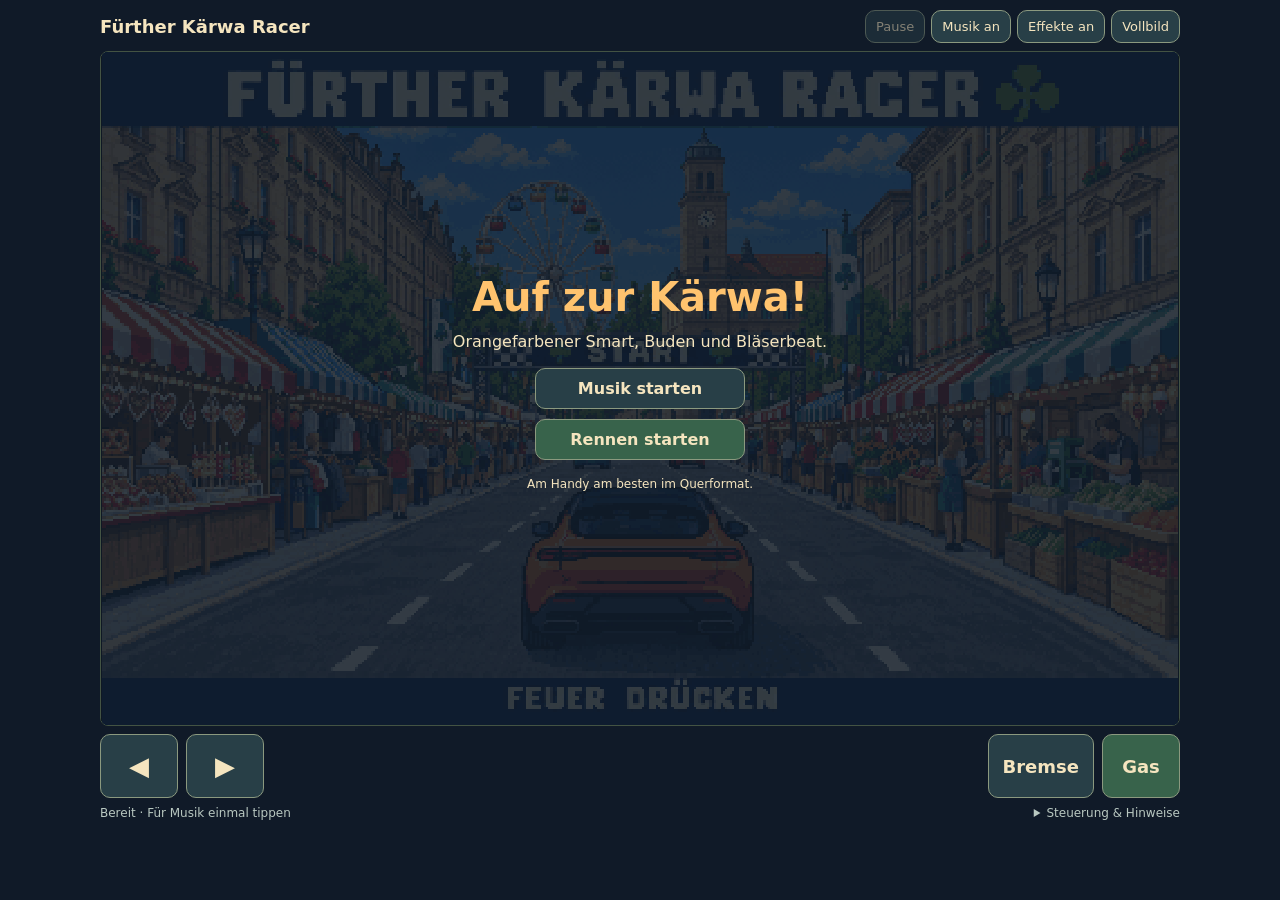
==== index.html @ c299eda7 "Browser-Version hochgeladen" ====
<!doctype html>
<html lang="de"><head><meta charset="utf-8"><meta name="viewport" content="width=device-width,initial-scale=1,viewport-fit=cover"><meta name="theme-color" content="#172638"><title>Fürther Kärwa Racer</title><link rel="stylesheet" href="style.css"></head>
<body><main id="app">
<header><strong>Fürther Kärwa Racer</strong><nav aria-label="Spieleinstellungen"><button id="pause" disabled>Pause</button><button id="music" aria-pressed="true" disabled>Musik an</button><button id="sound" aria-pressed="true" disabled>Effekte an</button><button id="full">Vollbild</button></nav></header>
<section id="stage" aria-label="Rennspiel"><canvas id="game" width="480" height="300" aria-label="Kärwa Rennstrecke"></canvas><div id="loading" role="status">Das Rennen wird geladen …</div><div id="welcome" hidden><h1>Auf zur Kärwa!</h1><p>Orangefarbener Smart, Buden und Bläserbeat.</p><button id="listen" disabled>Musik starten</button><button id="start" disabled>Rennen starten</button><p class="small">Am Handy am besten im Querformat.</p></div><div id="rotate">Für mehr Sicht: Handy quer halten.</div></section>
<section id="controls" aria-label="Touchsteuerung"><div class="steering"><button data-control="left" aria-label="Links lenken">◀</button><button data-control="right" aria-label="Rechts lenken">▶</button></div><button id="restart" hidden>Neues Rennen</button><div class="pedals"><button data-control="brake">Bremse</button><button data-control="gas" class="gas">Gas</button></div></section>
<footer><span id="status" role="status">Lädt …</span><details><summary>Steuerung & Hinweise</summary><p>Touch: Lenken und Gas gleichzeitig halten. Tastatur: ← / → lenken, Leertaste oder ↑ Gas, ↓ Bremse. P Pause, R neues Rennen, M Musik, S Effekte, J Joystick wechseln. USB-Gamepads: links/rechts lenken, Taste 1 Gas, Achse nach hinten oder Taste 2 Bremse.</p><p>Bei App-Wechsel pausiert das Rennen. Bestzeiten bleiben in diesem Browser gespeichert, soweit dessen Einstellungen das erlauben. <a href="lizenzen/FluidR3-Credits-und-Lizenz.txt">Instrument-Samples</a> · <a href="lizenzen/Geraeusche.txt">Geräusche</a></p></details></footer>
</main><script src="engine.js"></script><script src="game.js"></script></body></html>
---- style.css ----
:root{color-scheme:dark;font-family:system-ui,sans-serif;background:#101a28;color:#f5e5bf}*{box-sizing:border-box}body{margin:0;overscroll-behavior:none}button{font:inherit;color:inherit;background:#283f47;border:1px solid #8b997f;border-radius:10px;padding:10px 14px;cursor:pointer;touch-action:manipulation}button:focus-visible{outline:3px solid #ffc36e}button:disabled{opacity:.5;cursor:wait}button:active,button.held{background:#bd7835;color:#fff}button[hidden],[hidden]{display:none!important}#app{max-width:1100px;margin:auto;padding:10px max(10px,env(safe-area-inset-right)) 10px max(10px,env(safe-area-inset-left))}header{display:flex;justify-content:space-between;align-items:center;gap:12px;margin-bottom:8px}header strong{font-size:18px}nav{display:flex;gap:6px}nav button{font-size:13px;padding:8px 10px}#stage{position:relative;width:100%;aspect-ratio:8/5;background:#000;border:1px solid #435343;border-radius:8px;overflow:hidden;display:flex;justify-content:center;align-items:center}canvas{display:block;width:100%;height:100%;object-fit:contain;image-rendering:pixelated}#loading,#welcome{position:absolute;inset:0;background:#111d2bd9;display:flex;flex-direction:column;align-items:center;justify-content:center;text-align:center;padding:20px}#welcome h1{margin:0;color:#ffc36e;font-size:clamp(22px,4vw,40px)}#welcome p{margin:12px 0}#welcome button{min-width:210px;margin:5px;font-weight:700}#start,.gas{background:#38634b}#rotate{display:none;position:absolute;bottom:8px;background:#101a28dd;border-radius:8px;padding:7px;font-size:12px}.small{font-size:12px}#controls{display:flex;justify-content:space-between;align-items:center;gap:10px;margin-top:8px;user-select:none;-webkit-user-select:none;-webkit-touch-callout:none}#controls>div{display:flex;gap:8px}#controls [data-control]{min-height:64px;min-width:78px;font-weight:700;font-size:18px;touch-action:none}#controls .steering button{font-size:26px}footer{display:flex;justify-content:space-between;gap:12px;font-size:12px;color:#b9c8c1;margin-top:8px}details{max-width:650px}details p{line-height:1.5}a{color:#ffc36e}@media(orientation:portrait) and (pointer:coarse){header{flex-direction:column;align-items:flex-start}#rotate{display:block}#controls [data-control]{min-width:65px}#welcome p{font-size:13px}}@media(orientation:landscape) and (max-height:600px){#app{max-width:none;padding-top:max(4px,env(safe-area-inset-top));padding-bottom:max(4px,env(safe-area-inset-bottom))}header{margin-bottom:4px}header strong{font-size:14px}nav button{padding:5px 8px;font-size:11px}#stage{height:calc(100vh - 123px);height:calc(100dvh - 123px);width:calc((100dvh - 123px)*1.6);max-width:100%;margin:auto;aspect-ratio:8/5}#controls{margin-top:4px}#controls [data-control]{min-height:55px;min-width:90px}footer{margin-top:4px;font-size:10px}#welcome{padding:8px}#welcome p{margin:5px}#welcome button{padding:7px}#welcome h1{font-size:23px}#restart{font-size:12px}}#app:fullscreen{background:#101a28;max-width:none;height:100vh;height:100dvh}#app:fullscreen #stage{max-height:calc(100vh - 155px);max-height:calc(100dvh - 155px);width:auto;aspect-ratio:8/5;margin:auto}
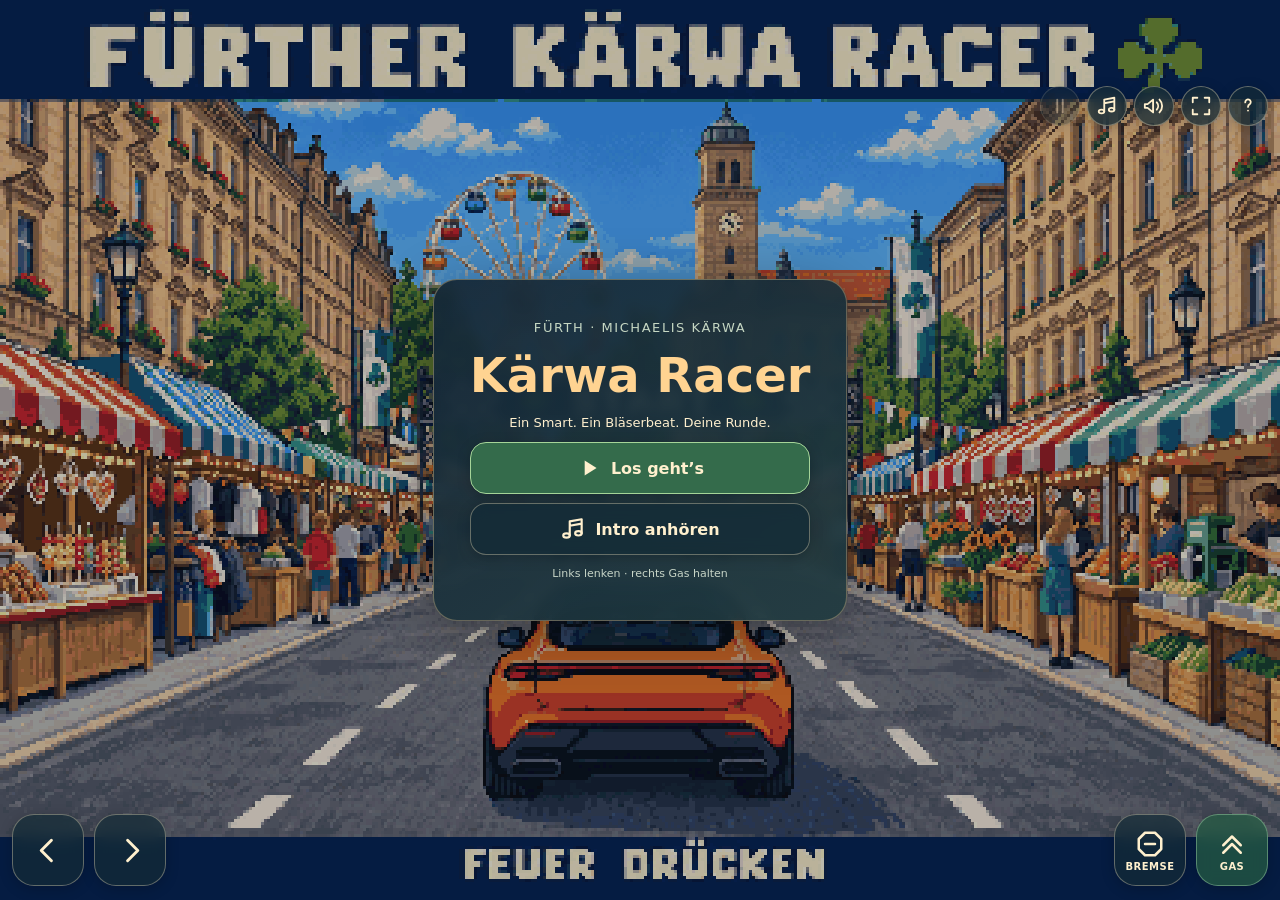
==== commit e5c44238: "Add files via upload" ====
--- a/index.html
+++ b/index.html
@@ -1,8 +1,9 @@
 <!doctype html>
-<html lang="de"><head><meta charset="utf-8"><meta name="viewport" content="width=device-width,initial-scale=1,viewport-fit=cover"><meta name="theme-color" content="#172638"><title>Fürther Kärwa Racer</title><link rel="stylesheet" href="style.css"></head>
+<html lang="de"><head><meta charset="utf-8"><meta name="viewport" content="width=device-width,initial-scale=1,viewport-fit=cover"><meta name="theme-color" content="#172638"><title>Fürther Kärwa Racer</title><link rel="stylesheet" href="style.css?v=2"></head>
 <body><main id="app">
-<header><strong>Fürther Kärwa Racer</strong><nav aria-label="Spieleinstellungen"><button id="pause" disabled>Pause</button><button id="music" aria-pressed="true" disabled>Musik an</button><button id="sound" aria-pressed="true" disabled>Effekte an</button><button id="full">Vollbild</button></nav></header>
-<section id="stage" aria-label="Rennspiel"><canvas id="game" width="480" height="300" aria-label="Kärwa Rennstrecke"></canvas><div id="loading" role="status">Das Rennen wird geladen …</div><div id="welcome" hidden><h1>Auf zur Kärwa!</h1><p>Orangefarbener Smart, Buden und Bläserbeat.</p><button id="listen" disabled>Musik starten</button><button id="start" disabled>Rennen starten</button><p class="small">Am Handy am besten im Querformat.</p></div><div id="rotate">Für mehr Sicht: Handy quer halten.</div></section>
-<section id="controls" aria-label="Touchsteuerung"><div class="steering"><button data-control="left" aria-label="Links lenken">◀</button><button data-control="right" aria-label="Rechts lenken">▶</button></div><button id="restart" hidden>Neues Rennen</button><div class="pedals"><button data-control="brake">Bremse</button><button data-control="gas" class="gas">Gas</button></div></section>
-<footer><span id="status" role="status">Lädt …</span><details><summary>Steuerung & Hinweise</summary><p>Touch: Lenken und Gas gleichzeitig halten. Tastatur: ← / → lenken, Leertaste oder ↑ Gas, ↓ Bremse. P Pause, R neues Rennen, M Musik, S Effekte, J Joystick wechseln. USB-Gamepads: links/rechts lenken, Taste 1 Gas, Achse nach hinten oder Taste 2 Bremse.</p><p>Bei App-Wechsel pausiert das Rennen. Bestzeiten bleiben in diesem Browser gespeichert, soweit dessen Einstellungen das erlauben. <a href="lizenzen/FluidR3-Credits-und-Lizenz.txt">Instrument-Samples</a> · <a href="lizenzen/Geraeusche.txt">Geräusche</a></p></details></footer>
-</main><script src="engine.js"></script><script src="game.js"></script></body></html>
+<section id="stage" aria-label="Rennspiel"><canvas id="game" width="480" height="300" aria-label="Kärwa Rennstrecke"></canvas><div id="loading" role="status">Das Rennen wird geladen …</div><div id="welcome" hidden><div class="welcome-card"><p class="eyebrow">FÜRTH · MICHAELIS KÄRWA</p><h1>Kärwa Racer</h1><p>Ein Smart. Ein Bläserbeat. Deine Runde.</p><button id="start" disabled><svg class="play-icon" viewBox="0 0 24 24" aria-hidden="true" fill="none" stroke="currentColor" stroke-width="2" stroke-linecap="round" stroke-linejoin="round"><path d="m8 5 11 7-11 7Z" fill="currentColor" stroke="none"/></svg><span>Los geht’s</span></button><button id="listen" disabled><svg class="" viewBox="0 0 24 24" aria-hidden="true" fill="none" stroke="currentColor" stroke-width="2" stroke-linecap="round" stroke-linejoin="round"><path d="M9 18V5l11-2v13M9 9l11-2"/><ellipse cx="6" cy="18" rx="3" ry="2"/><ellipse cx="17" cy="16" rx="3" ry="2"/></svg><span>Intro anhören</span></button><p class="small">Links lenken · rechts Gas halten</p></div></div><div id="rotate">Handy quer halten für die große Rennansicht.</div></section>
+<header><nav aria-label="Spieleinstellungen"><button id="pause" aria-label="Pause" title="Pause" disabled><svg class="pause-icon" viewBox="0 0 24 24" aria-hidden="true" fill="none" stroke="currentColor" stroke-width="2" stroke-linecap="round" stroke-linejoin="round"><path d="M9 5v14M15 5v14"/></svg><svg class="play-icon" viewBox="0 0 24 24" aria-hidden="true" fill="none" stroke="currentColor" stroke-width="2" stroke-linecap="round" stroke-linejoin="round"><path d="m8 5 11 7-11 7Z" fill="currentColor" stroke="none"/></svg></button><button id="music" aria-label="Musik ausschalten" title="Musik" aria-pressed="true" disabled><svg class="" viewBox="0 0 24 24" aria-hidden="true" fill="none" stroke="currentColor" stroke-width="2" stroke-linecap="round" stroke-linejoin="round"><path d="M9 18V5l11-2v13M9 9l11-2"/><ellipse cx="6" cy="18" rx="3" ry="2"/><ellipse cx="17" cy="16" rx="3" ry="2"/></svg></button><button id="sound" aria-label="Fahrgeräusche ausschalten" title="Fahrgeräusche" aria-pressed="true" disabled><svg class="" viewBox="0 0 24 24" aria-hidden="true" fill="none" stroke="currentColor" stroke-width="2" stroke-linecap="round" stroke-linejoin="round"><path d="m11 5-6 5H2v4h3l6 5ZM15 8a6 6 0 0 1 0 8M18 5a10 10 0 0 1 0 14"/></svg></button><button id="full" aria-label="Vollbild öffnen" title="Vollbild"><svg class="" viewBox="0 0 24 24" aria-hidden="true" fill="none" stroke="currentColor" stroke-width="2" stroke-linecap="round" stroke-linejoin="round"><path d="M8 3H3v5M16 3h5v5M3 16v5h5M21 16v5h-5"/></svg></button><details id="help"><summary aria-label="Steuerung und Hinweise" title="Steuerung und Hinweise"><svg class="" viewBox="0 0 24 24" aria-hidden="true" fill="none" stroke="currentColor" stroke-width="2" stroke-linecap="round" stroke-linejoin="round"><path d="M9 8a3 3 0 1 1 5 2c-2 1-2 2-2 3"/><path d="M12 17h.01"/></svg></summary><div class="help-card"><h2>So fährst du</h2><p>Touch: Lenken und Gas gleichzeitig halten. Tastatur: ← / → lenken, Leertaste oder ↑ Gas, ↓ Bremse. P Pause, R neues Rennen, M Musik, S Effekte, J Joystick wechseln. USB-Gamepads: links/rechts lenken, Taste 1 Gas, Achse nach hinten oder Taste 2 Bremse.</p><p>Bei App-Wechsel pausiert das Rennen. Bestzeiten bleiben in diesem Browser gespeichert, soweit dessen Einstellungen das erlauben. <a href="lizenzen/FluidR3-Credits-und-Lizenz.txt">Instrument-Samples</a> · <a href="lizenzen/Geraeusche.txt">Geräusche</a></p></div></details></nav></header>
+<section id="controls" aria-label="Touchsteuerung"><div class="steering"><button data-control="left" aria-label="Links lenken"><svg class="" viewBox="0 0 24 24" aria-hidden="true" fill="none" stroke="currentColor" stroke-width="2" stroke-linecap="round" stroke-linejoin="round"><path d="m14 5-7 7 7 7"/></svg></button><button data-control="right" aria-label="Rechts lenken"><svg class="" viewBox="0 0 24 24" aria-hidden="true" fill="none" stroke="currentColor" stroke-width="2" stroke-linecap="round" stroke-linejoin="round"><path d="m10 5 7 7-7 7"/></svg></button></div><button id="restart" hidden><svg class="" viewBox="0 0 24 24" aria-hidden="true" fill="none" stroke="currentColor" stroke-width="2" stroke-linecap="round" stroke-linejoin="round"><path d="M3 10a9 9 0 1 1 2 9M3 4v6h6"/></svg><span>Neue Runde</span></button><div class="pedals"><button data-control="brake" aria-label="Bremsen"><svg class="" viewBox="0 0 24 24" aria-hidden="true" fill="none" stroke="currentColor" stroke-width="2" stroke-linecap="round" stroke-linejoin="round"><path d="m8 3-5 5v8l5 5h8l5-5V8l-5-5Z"/><path d="M8 12h8"/></svg><span>Bremse</span></button><button data-control="gas" class="gas" aria-label="Beschleunigen"><svg class="" viewBox="0 0 24 24" aria-hidden="true" fill="none" stroke="currentColor" stroke-width="2" stroke-linecap="round" stroke-linejoin="round"><path d="m5 13 7-7 7 7M5 19l7-7 7 7"/></svg><span>Gas</span></button></div></section>
+<div id="notice" hidden></div>
+<span id="status" class="sr-only" role="status">Lädt …</span>
+</main><script src="engine.js?v=2"></script><script src="game.js?v=2"></script></body></html>
--- a/style.css
+++ b/style.css
@@ -1 +1,3 @@
-:root{color-scheme:dark;font-family:system-ui,sans-serif;background:#101a28;color:#f5e5bf}*{box-sizing:border-box}body{margin:0;overscroll-behavior:none}button{font:inherit;color:inherit;background:#283f47;border:1px solid #8b997f;border-radius:10px;padding:10px 14px;cursor:pointer;touch-action:manipulation}button:focus-visible{outline:3px solid #ffc36e}button:disabled{opacity:.5;cursor:wait}button:active,button.held{background:#bd7835;color:#fff}button[hidden],[hidden]{display:none!important}#app{max-width:1100px;margin:auto;padding:10px max(10px,env(safe-area-inset-right)) 10px max(10px,env(safe-area-inset-left))}header{display:flex;justify-content:space-between;align-items:center;gap:12px;margin-bottom:8px}header strong{font-size:18px}nav{display:flex;gap:6px}nav button{font-size:13px;padding:8px 10px}#stage{position:relative;width:100%;aspect-ratio:8/5;background:#000;border:1px solid #435343;border-radius:8px;overflow:hidden;display:flex;justify-content:center;align-items:center}canvas{display:block;width:100%;height:100%;object-fit:contain;image-rendering:pixelated}#loading,#welcome{position:absolute;inset:0;background:#111d2bd9;display:flex;flex-direction:column;align-items:center;justify-content:center;text-align:center;padding:20px}#welcome h1{margin:0;color:#ffc36e;font-size:clamp(22px,4vw,40px)}#welcome p{margin:12px 0}#welcome button{min-width:210px;margin:5px;font-weight:700}#start,.gas{background:#38634b}#rotate{display:none;position:absolute;bottom:8px;background:#101a28dd;border-radius:8px;padding:7px;font-size:12px}.small{font-size:12px}#controls{display:flex;justify-content:space-between;align-items:center;gap:10px;margin-top:8px;user-select:none;-webkit-user-select:none;-webkit-touch-callout:none}#controls>div{display:flex;gap:8px}#controls [data-control]{min-height:64px;min-width:78px;font-weight:700;font-size:18px;touch-action:none}#controls .steering button{font-size:26px}footer{display:flex;justify-content:space-between;gap:12px;font-size:12px;color:#b9c8c1;margin-top:8px}details{max-width:650px}details p{line-height:1.5}a{color:#ffc36e}@media(orientation:portrait) and (pointer:coarse){header{flex-direction:column;align-items:flex-start}#rotate{display:block}#controls [data-control]{min-width:65px}#welcome p{font-size:13px}}@media(orientation:landscape) and (max-height:600px){#app{max-width:none;padding-top:max(4px,env(safe-area-inset-top));padding-bottom:max(4px,env(safe-area-inset-bottom))}header{margin-bottom:4px}header strong{font-size:14px}nav button{padding:5px 8px;font-size:11px}#stage{height:calc(100vh - 123px);height:calc(100dvh - 123px);width:calc((100dvh - 123px)*1.6);max-width:100%;margin:auto;aspect-ratio:8/5}#controls{margin-top:4px}#controls [data-control]{min-height:55px;min-width:90px}footer{margin-top:4px;font-size:10px}#welcome{padding:8px}#welcome p{margin:5px}#welcome button{padding:7px}#welcome h1{font-size:23px}#restart{font-size:12px}}#app:fullscreen{background:#101a28;max-width:none;height:100vh;height:100dvh}#app:fullscreen #stage{max-height:calc(100vh - 155px);max-height:calc(100dvh - 155px);width:auto;aspect-ratio:8/5;margin:auto}
+:root{color-scheme:dark;font-family:system-ui,sans-serif;background:#101a28;color:#fff0ce}*{box-sizing:border-box}html,body{margin:0;width:100%;height:100%;overflow:hidden;overscroll-behavior:none}button,summary{-webkit-tap-highlight-color:transparent;touch-action:manipulation;cursor:pointer}button{font:inherit;color:inherit;border:1px solid #f5e6c05c;background:#142b37b8;backdrop-filter:blur(8px);-webkit-backdrop-filter:blur(8px);box-shadow:0 3px 14px #0003}button:focus-visible,summary:focus-visible{outline:3px solid #ffd68b;outline-offset:3px}button:disabled{opacity:.4}button:active,button.held{background:#d79b42e6;border-color:#ffde92;color:#172638;transform:translateY(1px)}[hidden]{display:none!important}svg{width:26px;height:26px;display:block;flex-shrink:0}#app,#stage{position:fixed;inset:0;width:100%;height:100%;height:100dvh}#stage{background:#101a28}canvas{width:100%;height:100%;display:block;object-fit:contain;image-rendering:pixelated}header{position:absolute;z-index:10;right:max(12px,env(safe-area-inset-right));top:calc(8.7% + 8px + env(safe-area-inset-top));pointer-events:none}nav{display:flex;gap:7px;align-items:center;pointer-events:auto}nav button,summary{width:40px;height:40px;border-radius:50%;padding:8px;display:grid;place-items:center}nav svg,summary svg{width:22px;height:22px}#pause .play-icon{display:none}#pause.resume .play-icon{display:block}#pause.resume .pause-icon{display:none}nav button.muted{color:#d8d8d1;background:#15202bb8}nav button.muted:after{content:"";position:absolute;width:26px;height:2px;background:#f4b680;transform:rotate(-45deg)}nav button{position:relative}#controls{position:absolute;z-index:6;left:max(12px,env(safe-area-inset-left));right:max(12px,env(safe-area-inset-right));bottom:max(14px,env(safe-area-inset-bottom));display:flex;justify-content:space-between;align-items:end;pointer-events:none;user-select:none;-webkit-user-select:none;-webkit-touch-callout:none}#controls>div{display:flex;gap:10px;pointer-events:auto}#controls [data-control]{width:72px;height:72px;display:flex;align-items:center;justify-content:center;flex-direction:column;gap:2px;border-radius:22px;padding:8px;touch-action:none}#controls .steering svg{width:35px;height:35px}#controls .pedals svg{width:30px;height:30px}#controls .pedals span{font-size:10px;font-weight:700;letter-spacing:.05em;text-transform:uppercase}.gas{background:#245b43bf;border-color:#ace1b16b}#restart{position:absolute;left:50%;transform:translateX(-50%);bottom:45px;border-radius:28px;padding:12px 18px;display:flex;align-items:center;gap:8px;pointer-events:auto;font-weight:700}#welcome,#loading{position:absolute;z-index:8;inset:0;display:grid;place-items:center;text-align:center;background:#101b2b47;padding:18px}#loading{background:#142336}.welcome-card{padding:28px 36px;max-width:420px;border-radius:24px;border:1px solid #e3c28c61;background:linear-gradient(145deg,#142737ed,#213b40ed);box-shadow:0 12px 60px #0005;backdrop-filter:blur(6px)}.eyebrow{letter-spacing:.12em;font-size:10px;color:#c6d7c3}h1{font-size:clamp(30px,5vw,48px);margin:0;color:#ffd391}#welcome p{margin:12px 0;font-size:13px}#welcome button{display:flex;align-items:center;justify-content:center;gap:9px;border-radius:16px;padding:12px 18px;width:100%;margin:9px 0;font-weight:700}#start{background:#346b4b;border-color:#a6d599}#welcome .small{font-size:11px;color:#c7d5c7}#rotate{display:none;position:absolute;z-index:9;left:50%;top:12px;transform:translateX(-50%);background:#142638e6;padding:12px;border-radius:12px;text-align:center;font-size:13px;width:max-content;max-width:90%}#help{position:relative}summary{list-style:none;color:inherit;background:#142b37b8;border:1px solid #f5e6c05c;box-shadow:0 3px 14px #0003}summary::-webkit-details-marker{display:none}.help-card{position:absolute;right:0;top:48px;width:min(380px,88vw);max-height:65vh;overflow:auto;border:1px solid #e3c28c61;border-radius:18px;background:#15283afa;padding:20px;font-size:13px;line-height:1.6;box-shadow:0 8px 40px #0007}.help-card h2{font-size:19px;margin:0;color:#ffd391}a{color:#ffcb7c}.sr-only{position:absolute;width:1px;height:1px;padding:0;margin:-1px;overflow:hidden;clip:rect(0,0,0,0);white-space:nowrap;border:0}@media (orientation:landscape) and (max-height:500px){.welcome-card{padding:14px 28px}#welcome p{margin:7px 0}#welcome h1{font-size:30px}#welcome button{padding:9px 16px;margin:6px 0}#controls [data-control]{width:66px;height:66px;border-radius:20px}nav button,summary{width:36px;height:36px;padding:7px}header{top:calc(8.7% + 6px + env(safe-area-inset-top))}}@media (orientation:portrait) and (pointer:coarse){#rotate{display:block}header{top:70px}#controls [data-control]{width:58px;height:66px}#controls>div{gap:7px}.welcome-card{padding:23px}nav{gap:5px}}
+
+#notice{position:absolute;z-index:12;left:50%;top:22%;transform:translateX(-50%);width:max-content;max-width:85%;padding:12px 18px;border-radius:16px;background:#162c3bf2;border:1px solid #e7c79080;color:#ffedc9;box-shadow:0 5px 20px #0005;text-align:center;font-size:13px}
